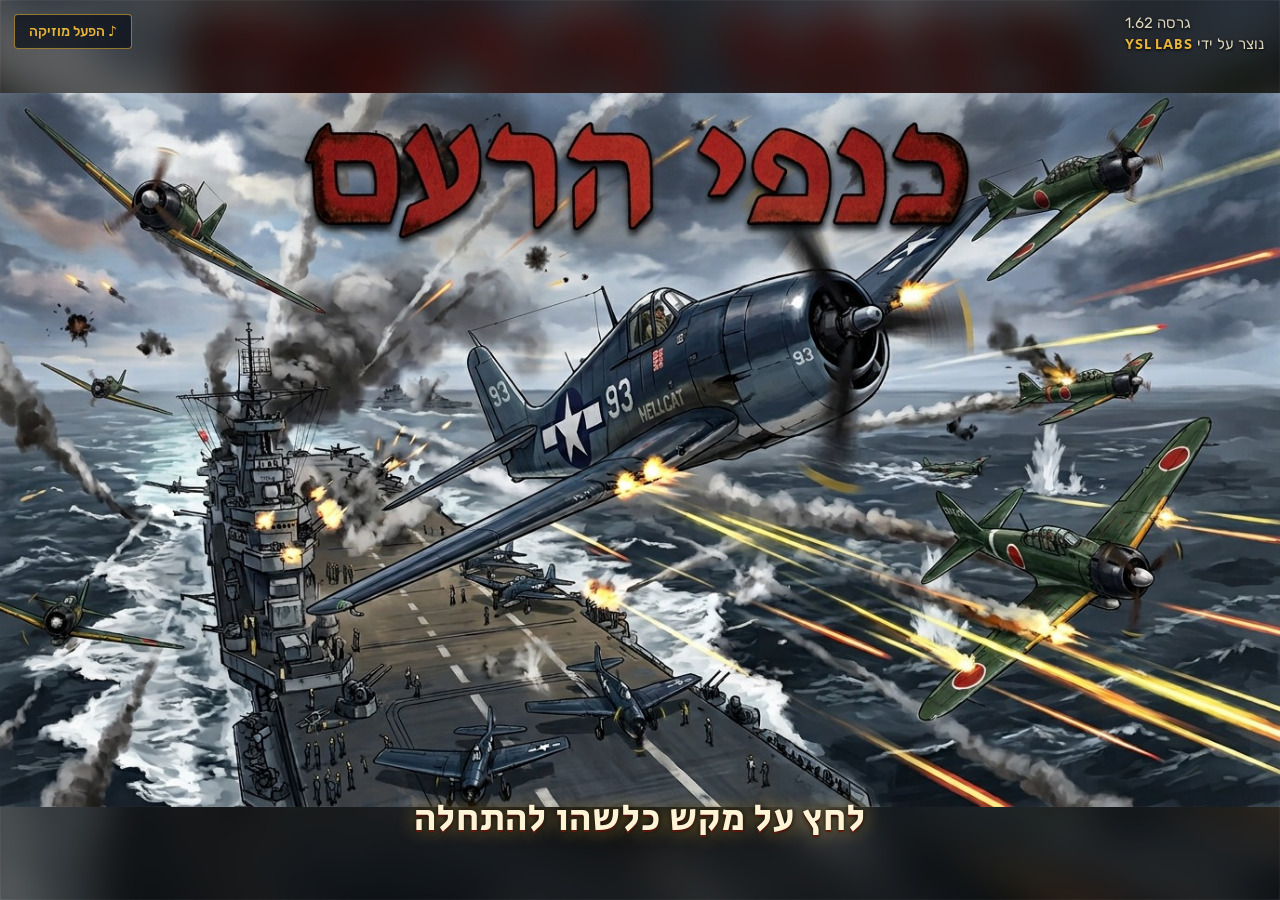
==== wings-of-fury/index.html @ 9708546b "Wings of Fury v1.62: no dip after takeoff; versioned script addresses so updates always load - Takeo" ====
<!doctype html>
<html lang="he" dir="rtl">
<head>
<meta charset="utf-8">
<meta name="viewport" content="width=device-width, initial-scale=1, viewport-fit=cover">
<title>כנפי הרעם</title>
<link rel="preconnect" href="https://fonts.googleapis.com">
<link rel="stylesheet" href="https://fonts.googleapis.com/css2?family=Secular+One&family=Rubik:wght@400;500;700&display=swap">
<style>
/* Layout: full-screen canvas cockpit; menus are "squadron ready-room" boards laid over it */
:root{
  --navy:#0e1a2b; --navy2:#16263d; --steel:#8fa3b8; --paper:#efe6cf; --ink:#1b1a16;
  --signal:#e8b33a; --red:#c8402f; --ok:#5fae6b;
  --display:"Secular One","Rubik",system-ui,sans-serif;
  --body:"Rubik",system-ui,"Segoe UI",Arial,sans-serif;
  color-scheme:dark;
}
html,body{height:100%;margin:0;background:var(--navy);color:var(--paper);font-family:var(--body);overflow:hidden}
#game{position:fixed;inset:0;width:100%;height:100%;display:block;background:var(--navy)}
.screen{position:fixed;inset:0;display:flex;align-items:center;justify-content:center;padding:16px;
  background:rgba(8,14,24,.78);overflow-y:auto;z-index:5}
.board{width:min(980px,100%);max-height:100%;overflow-y:auto;background:var(--navy2);border:2px solid #2c4262;
  border-radius:6px;padding:20px 22px;box-shadow:0 20px 60px rgba(0,0,0,.5)}
h1,h2,h3{font-family:var(--display);font-weight:400;margin:0;text-wrap:balance}
h1{font-size:clamp(34px,7vw,64px);color:var(--signal);letter-spacing:.02em;line-height:1}
h2{font-size:26px;color:var(--signal)}
h3{font-size:18px;color:var(--paper)}
.sub{color:var(--steel);font-size:15px;margin:6px 0 18px}
.row{display:flex;flex-wrap:wrap;gap:10px;align-items:center}
.grid{display:grid;grid-template-columns:repeat(auto-fill,minmax(210px,1fr));gap:10px}
.card{background:#0f1d30;border:1px solid #2c4262;border-radius:5px;padding:12px;display:flex;flex-direction:column;gap:6px;min-width:0}
.card.sel{border-color:var(--signal);box-shadow:inset 0 0 0 1px var(--signal)}
.card.locked{opacity:.55}
.card p{margin:0;color:var(--steel);font-size:13px;line-height:1.45}
.stats{font-size:12px;color:var(--steel);font-variant-numeric:tabular-nums;display:grid;grid-template-columns:auto 1fr;gap:2px 8px}
.bar{height:6px;background:#22344d;border-radius:3px;overflow:hidden;align-self:center}
.bar i{display:block;height:100%;background:var(--signal)}
button{font-family:var(--body);font-size:15px;font-weight:500;cursor:pointer;border-radius:4px;border:1px solid #3b5679;
  background:#1d3150;color:var(--paper);padding:8px 14px}
button:hover{background:#27406a}
button:focus-visible{outline:2px solid var(--signal);outline-offset:2px}
button.primary{background:var(--signal);color:var(--ink);border-color:var(--signal);font-weight:700}
button.primary:hover{filter:brightness(1.08)}
button:disabled{opacity:.45;cursor:not-allowed}
.tabs{display:flex;gap:6px;flex-wrap:wrap;margin:14px 0}
.tabs button.on{background:var(--paper);color:var(--ink)}
.money{font-family:var(--display);font-size:22px;color:var(--signal);font-variant-numeric:tabular-nums}
.levels{display:grid;grid-template-columns:repeat(auto-fill,minmax(150px,1fr));gap:8px;margin-top:10px}
.lvl{text-align:start;display:flex;flex-direction:column;gap:3px;padding:10px}
.lvl small{color:var(--steel);font-size:12px}
.keys{display:grid;grid-template-columns:auto 1fr;gap:4px 12px;font-size:14px;color:var(--steel)}
.keys span b.mv{all:unset;color:var(--signal);font-weight:700}
.keys b{color:var(--paper);font-family:monospace;font-size:13px;background:#0b1626;border:1px solid #2c4262;border-radius:3px;padding:1px 6px;text-align:center}
.spread{display:flex;justify-content:space-between;align-items:center;gap:12px;flex-wrap:wrap}
.pill{font-size:12px;padding:2px 8px;border-radius:10px;background:#22344d;color:var(--steel)}
.pill.boss{background:var(--red);color:#fff}
.note{font-size:13px;color:var(--steel)}
#touch{position:fixed;inset:auto 0 0 0;display:none;justify-content:space-between;padding:10px 12px calc(10px + env(safe-area-inset-bottom,0px));z-index:4;pointer-events:none}
#touch .pad{display:grid;grid-template-columns:repeat(3,54px);grid-template-rows:repeat(2,54px);gap:6px;pointer-events:auto}
#touch button{background:rgba(20,35,58,.55);border-color:rgba(143,163,184,.5);padding:0;font-size:20px;touch-action:none}
@media (pointer:coarse){#touch{display:flex}}
#title{position:fixed;inset:0;z-index:10;background:#05090f;overflow:hidden;cursor:pointer;display:flex;align-items:center;justify-content:center}
#title .blur{position:absolute;inset:-40px;background:url("img/title.jpg") center/cover;filter:blur(24px) brightness(.45)}
#title img{position:relative;max-width:100%;max-height:100%;object-fit:contain;display:block}
#title .press{position:absolute;left:0;right:0;bottom:calc(6% + env(safe-area-inset-bottom,0px));text-align:center;
  font-family:var(--display);font-size:clamp(20px,3.6vw,38px);color:#fff4d6;letter-spacing:.02em;
  text-shadow:0 0 6px #000,0 2px 0 #7a1f12,0 0 18px rgba(232,179,58,.7);animation:blink 1.1s steps(1,end) infinite}
@keyframes blink{50%{opacity:0}}
#title .credits{position:absolute;right:16px;top:calc(14px + env(safe-area-inset-top,0px));display:flex;flex-direction:column;align-items:flex-end;gap:2px;
  font-family:var(--body);font-size:clamp(12px,1.4vw,15px);color:rgba(255,244,214,.85);text-shadow:0 1px 3px #000}
#title .credits b{font-family:var(--display);font-weight:400;letter-spacing:.06em;color:var(--signal)}
#musicBtn{position:absolute;top:calc(14px + env(safe-area-inset-top,0px));left:14px;background:rgba(8,14,24,.7);border-color:rgba(232,179,58,.6);color:var(--signal);font-size:14px}
/* Home screen: the canvas sunset with flying planes shows through; side menu on the right, its panel beside it */
.home{position:fixed;inset:0;z-index:5;display:grid;grid-template-columns:minmax(230px,280px) minmax(0,620px) 1fr;
  grid-template-rows:auto minmax(0,1fr);gap:14px 22px;padding:clamp(14px,3vh,30px) clamp(16px,3vw,40px) 20px;
  background:linear-gradient(to left,rgba(8,14,24,.82),rgba(8,14,24,.45) 55%,rgba(8,14,24,.15));overflow:hidden}
.home-title{grid-column:1/-1;text-align:center;text-shadow:0 3px 0 #5a1d10,0 0 24px rgba(0,0,0,.6)}
.home-title h1{font-size:clamp(44px,8vw,86px)}
.welcome{margin:6px 0 0;font-family:var(--display);font-size:clamp(18px,2.6vw,28px);color:#fff4d6;letter-spacing:.03em}
.home-nav{display:flex;flex-direction:column;gap:10px;align-self:start;min-height:0;max-height:100%;overflow-y:auto;padding-inline-end:2px}
.diff button[role=switch]{margin-top:4px;padding:5px 8px;font-size:13px}
/* gamepad in the menus: always show where the focus is (the browser hides the ring after a programmatic focus) */
body.pad #ui :focus, body.pad #title :focus{outline:3px solid var(--signal);outline-offset:2px}
.vols{display:flex;flex-direction:column;gap:8px}
.vol{display:grid;grid-template-columns:minmax(90px,130px) 1fr 44px;align-items:center;gap:10px;font-size:14px;color:var(--paper)}
.vol input{width:100%;accent-color:var(--signal);cursor:pointer}
.vol input:focus-visible{outline:2px solid var(--signal);outline-offset:3px}
.vol output{font-variant-numeric:tabular-nums;color:var(--steel);font-size:13px;text-align:end}
.home-nav .money{text-align:center;margin-bottom:2px;text-shadow:0 2px 6px #000}
.navbtn{display:flex;flex-direction:column;align-items:flex-start;gap:2px;text-align:start;padding:13px 16px;
  background:rgba(14,26,43,.86);border:1px solid #3b5679;border-inline-start:4px solid #3b5679;transition:background .15s,border-color .15s}
.navbtn b{font-family:var(--display);font-weight:400;font-size:20px;color:var(--paper)}
.navbtn small{font-size:12.5px;color:var(--steel)}
.navbtn.on{border-color:var(--signal);background:rgba(29,49,80,.95)}
.navbtn.on b{color:var(--signal)}
button.link{background:none;border:none;color:var(--steel);font-size:13px;text-decoration:underline;align-self:center;margin-top:6px}
button.link:hover{background:none;color:var(--paper)}
.home-panel{min-height:0;overflow-y:auto;align-self:start;max-height:100%;background:rgba(22,38,61,.94);border:2px solid #2c4262;
  border-radius:6px;padding:18px 20px;box-shadow:0 20px 60px rgba(0,0,0,.45);animation:panelIn .18s ease-out}
@keyframes panelIn{from{opacity:0;transform:translateX(14px)}to{opacity:1;transform:none}}
.list{display:flex;flex-direction:column;gap:8px}
.item{display:flex;align-items:center;gap:12px;text-align:start;padding:10px 12px;background:#0f1d30;border:1px solid #2c4262;border-radius:5px}
.item:hover:not(:disabled){border-color:var(--signal);background:#14263f}
.item.next{border-color:var(--signal);box-shadow:inset 0 0 0 1px var(--signal)}
.item .num{flex:none;width:32px;height:32px;border-radius:50%;display:grid;place-items:center;background:#22344d;color:var(--signal);font-family:var(--display);font-size:17px}
.item .txt{flex:1;display:flex;flex-direction:column;gap:2px;min-width:0}
.item .txt small{color:var(--steel);font-size:12.5px;font-weight:400;line-height:1.4}
.pill.ok{background:#24452c;color:#bfe6c6}
.diff{display:flex;flex-direction:column;gap:4px;padding:8px 10px;background:rgba(14,26,43,.86);border:1px solid #3b5679;border-radius:4px}
.diff .lbl{font-size:12.5px;color:var(--steel)}
.diff .seg{display:flex;gap:4px}
.diff .seg button{flex:1;padding:6px 4px;font-size:14px}
.diff .seg button.on{background:var(--signal);color:var(--ink);border-color:var(--signal);font-weight:700}
.diff small{font-size:11.5px;color:var(--steel);line-height:1.35}
@media (max-width:760px){ .home-nav .diff{grid-column:1/-1} }
/* English: the page reads left to right, so the side menu and its dark backdrop move to the left */
[dir=ltr] .home{background:linear-gradient(to right,rgba(8,14,24,.82),rgba(8,14,24,.45) 55%,rgba(8,14,24,.15))}
[dir=ltr] .home-panel{animation-name:panelInL}
@keyframes panelInL{from{opacity:0;transform:translateX(-14px)}to{opacity:1;transform:none}}
.diff.lang .seg button{font-size:13.5px}
.stars-res{margin:4px 0 14px;padding:10px 14px;background:#0f1d30;border:1px solid #2c4262;border-radius:5px}
.stars-res .big{font-size:30px;color:var(--signal);letter-spacing:4px;line-height:1.1}
.stars-res ul{list-style:none;margin:6px 0 0;padding:0;font-size:14px;color:var(--steel);line-height:1.7}
.stars-res li.ok{color:var(--paper)} .stars-res li.ok::first-letter{color:var(--signal)}
.stars-goals{list-style:none;padding-inline-start:0} .stars-goals li{color:var(--steel)}
.item .stars{flex:none;color:var(--signal);font-size:14px;letter-spacing:1px}
.skinprev{width:100%;height:auto;aspect-ratio:18/7;background:linear-gradient(#9cc4e4,#d8e8f2);border-radius:4px}
.board:has(.goals){width:min(700px,100%)}
.goals{margin:8px 0 6px;padding-inline-start:22px;line-height:1.7;font-size:15px}
.goals li::marker{color:var(--signal);font-family:var(--display)}
.tip{margin:10px 0 0;padding:9px 12px;border-inline-start:3px solid var(--signal);background:#0f1d30;font-size:14px;color:var(--paper);border-radius:3px}
.tip b{color:var(--signal)}
@media (max-width:760px){
  .home,[dir=ltr] .home{grid-template-columns:1fr;grid-template-rows:auto auto minmax(0,1fr);overflow-y:auto;background:rgba(8,14,24,.6)}
  .home-nav{display:grid;grid-template-columns:1fr 1fr;gap:8px}
  .home-nav .money,.home-nav .link{grid-column:1/-1}
  .navbtn{padding:10px 12px} .navbtn b{font-size:17px}
}
@media (prefers-reduced-motion:reduce){*{transition:none!important;animation:none!important} #title .press{animation:none}}
</style>
</head>
<body>

<canvas id="game"></canvas>
<div id="touch">
  <div class="pad">
    <button data-k="KeyZ" aria-label="גלגול חבית">↻</button><button data-k="ArrowUp" aria-label="למעלה">▲</button><span></span>
    <button data-k="ArrowLeft" aria-label="שמאלה">◀</button><button data-k="ArrowDown" aria-label="למטה">▼</button><button data-k="ArrowRight" aria-label="ימינה">▶</button>
  </div>
  <div class="pad">
    <button data-k="KeyW" aria-label="מצערת">⇧</button><button data-k="KeyX" aria-label="חימוש">💣</button><button data-k="KeyC" aria-label="פקודה">⚑</button>
    <button data-k="KeyS" aria-label="האט">⇩</button><button data-k="Space" aria-label="ירי">✸</button><button data-k="Escape" aria-label="עצור">II</button>
  </div>
</div>
<div id="ui"></div>
<div id="title" role="button" tabindex="0" aria-label="כנפי הרעם – לחץ על מקש כלשהו להתחלה">
  <div class="blur"></div>
  <img src="img/title.jpg" alt="כנפי הרעם: מטוס הלקט מעל נושאת מטוסים בקרב מול מטוסי זירו">
  <div class="press">לחץ על מקש כלשהו להתחלה</div>
  <div class="credits"><span id="ver"></span><span>נוצר על ידי <b>YSL LABS</b></span></div>
  <button id="musicBtn" type="button">♪ הפעל מוזיקה</button>
</div>

<!-- ?v= is the game version (GAME_VERSION in data.js): a new version gets new addresses, so browsers can't keep
     running an old cached script after an update. Bump all of them together with GAME_VERSION (a test checks). -->
<script src="js/data.js?v=1.62"></script>
<script src="js/lang-en.js?v=1.62"></script>
<script src="js/i18n.js?v=1.62"></script>
<script src="js/audio.js?v=1.62"></script>
<script src="js/world.js?v=1.62"></script>
<script src="js/entities.js?v=1.62"></script>
<script src="js/ai.js?v=1.62"></script>
<script src="js/maneuvers.js?v=1.62"></script>
<script src="js/aircraft.js?v=1.62"></script>
<script src="js/plane3d.js?v=1.62"></script>
<script src="js/render.js?v=1.62"></script>
<script src="js/carrier.js?v=1.62"></script>
<script src="js/ships.js?v=1.62"></script>
<script src="js/structures.js?v=1.62"></script>
<script src="js/tutorial.js?v=1.62"></script>
<script src="js/defense.js?v=1.62"></script>
<script src="js/ground.js?v=1.62"></script>
<script src="js/ground-draw.js?v=1.62"></script>
<script src="js/specials.js?v=1.62"></script>
<script src="js/extras.js?v=1.62"></script>
<script src="js/ui.js?v=1.62"></script>
<script src="js/main.js?v=1.62"></script>
</body>
</html>
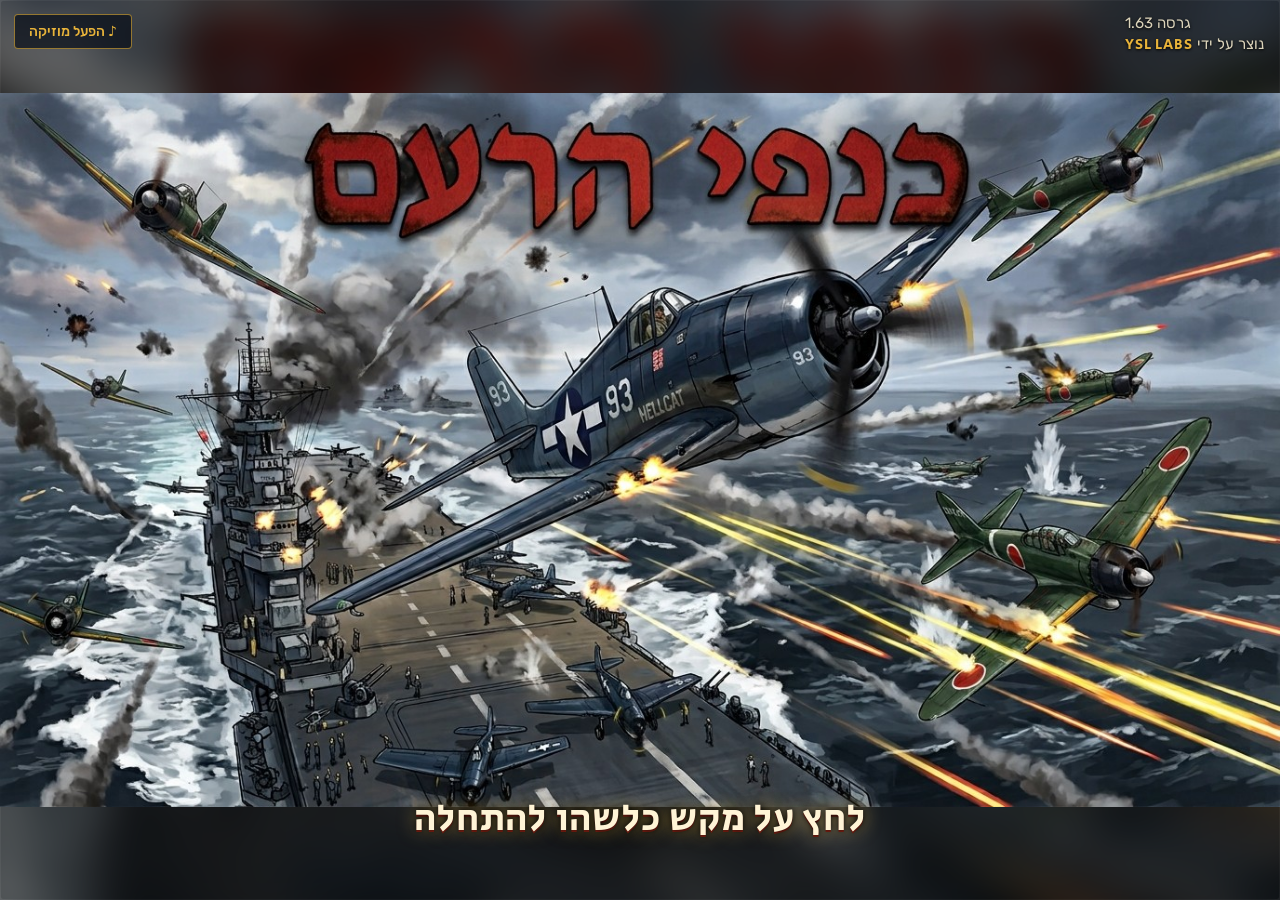
==== commit dbbc68cb: "Wings of Fury v1.63: an air battle at sunset behind the menus The home-screen backdrop (three planes" ====
--- a/wings-of-fury/index.html
+++ b/wings-of-fury/index.html
@@ -163,27 +163,28 @@
 
 <!-- ?v= is the game version (GAME_VERSION in data.js): a new version gets new addresses, so browsers can't keep
      running an old cached script after an update. Bump all of them together with GAME_VERSION (a test checks). -->
-<script src="js/data.js?v=1.62"></script>
-<script src="js/lang-en.js?v=1.62"></script>
-<script src="js/i18n.js?v=1.62"></script>
-<script src="js/audio.js?v=1.62"></script>
-<script src="js/world.js?v=1.62"></script>
-<script src="js/entities.js?v=1.62"></script>
-<script src="js/ai.js?v=1.62"></script>
-<script src="js/maneuvers.js?v=1.62"></script>
-<script src="js/aircraft.js?v=1.62"></script>
-<script src="js/plane3d.js?v=1.62"></script>
-<script src="js/render.js?v=1.62"></script>
-<script src="js/carrier.js?v=1.62"></script>
-<script src="js/ships.js?v=1.62"></script>
-<script src="js/structures.js?v=1.62"></script>
-<script src="js/tutorial.js?v=1.62"></script>
-<script src="js/defense.js?v=1.62"></script>
-<script src="js/ground.js?v=1.62"></script>
-<script src="js/ground-draw.js?v=1.62"></script>
-<script src="js/specials.js?v=1.62"></script>
-<script src="js/extras.js?v=1.62"></script>
-<script src="js/ui.js?v=1.62"></script>
-<script src="js/main.js?v=1.62"></script>
+<script src="js/data.js?v=1.63"></script>
+<script src="js/lang-en.js?v=1.63"></script>
+<script src="js/i18n.js?v=1.63"></script>
+<script src="js/audio.js?v=1.63"></script>
+<script src="js/world.js?v=1.63"></script>
+<script src="js/entities.js?v=1.63"></script>
+<script src="js/ai.js?v=1.63"></script>
+<script src="js/maneuvers.js?v=1.63"></script>
+<script src="js/aircraft.js?v=1.63"></script>
+<script src="js/plane3d.js?v=1.63"></script>
+<script src="js/render.js?v=1.63"></script>
+<script src="js/carrier.js?v=1.63"></script>
+<script src="js/ships.js?v=1.63"></script>
+<script src="js/structures.js?v=1.63"></script>
+<script src="js/tutorial.js?v=1.63"></script>
+<script src="js/defense.js?v=1.63"></script>
+<script src="js/ground.js?v=1.63"></script>
+<script src="js/ground-draw.js?v=1.63"></script>
+<script src="js/specials.js?v=1.63"></script>
+<script src="js/extras.js?v=1.63"></script>
+<script src="js/ui.js?v=1.63"></script>
+<script src="js/menuscene.js?v=1.63"></script>
+<script src="js/main.js?v=1.63"></script>
 </body>
 </html>
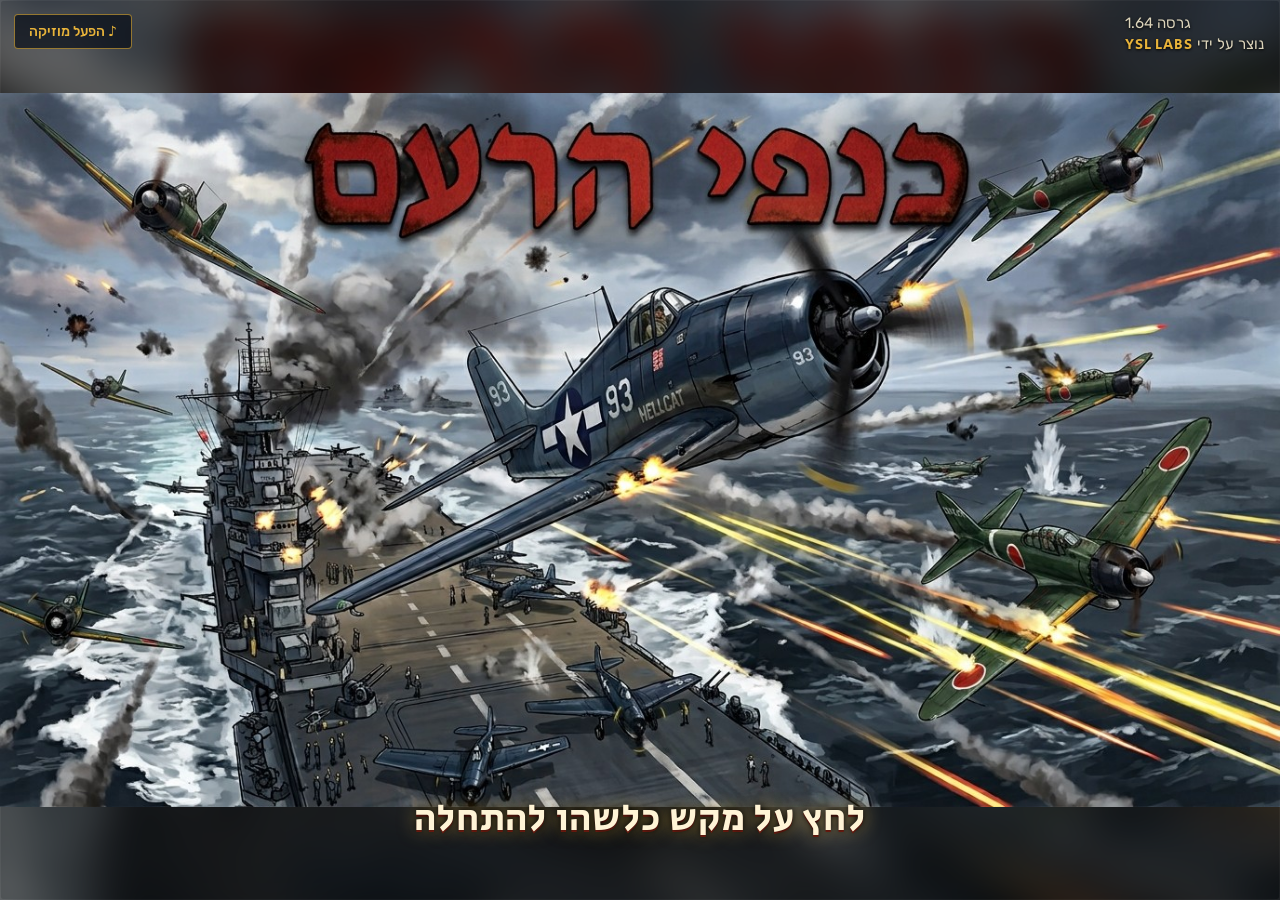
==== commit 3a6f4c0d: "Wings of Fury v1.64: see-through minimap The minimap panel background goes from .55 to .24 opacity, " ====
--- a/wings-of-fury/index.html
+++ b/wings-of-fury/index.html
@@ -163,28 +163,28 @@
 
 <!-- ?v= is the game version (GAME_VERSION in data.js): a new version gets new addresses, so browsers can't keep
      running an old cached script after an update. Bump all of them together with GAME_VERSION (a test checks). -->
-<script src="js/data.js?v=1.63"></script>
-<script src="js/lang-en.js?v=1.63"></script>
-<script src="js/i18n.js?v=1.63"></script>
-<script src="js/audio.js?v=1.63"></script>
-<script src="js/world.js?v=1.63"></script>
-<script src="js/entities.js?v=1.63"></script>
-<script src="js/ai.js?v=1.63"></script>
-<script src="js/maneuvers.js?v=1.63"></script>
-<script src="js/aircraft.js?v=1.63"></script>
-<script src="js/plane3d.js?v=1.63"></script>
-<script src="js/render.js?v=1.63"></script>
-<script src="js/carrier.js?v=1.63"></script>
-<script src="js/ships.js?v=1.63"></script>
-<script src="js/structures.js?v=1.63"></script>
-<script src="js/tutorial.js?v=1.63"></script>
-<script src="js/defense.js?v=1.63"></script>
-<script src="js/ground.js?v=1.63"></script>
-<script src="js/ground-draw.js?v=1.63"></script>
-<script src="js/specials.js?v=1.63"></script>
-<script src="js/extras.js?v=1.63"></script>
-<script src="js/ui.js?v=1.63"></script>
-<script src="js/menuscene.js?v=1.63"></script>
-<script src="js/main.js?v=1.63"></script>
+<script src="js/data.js?v=1.64"></script>
+<script src="js/lang-en.js?v=1.64"></script>
+<script src="js/i18n.js?v=1.64"></script>
+<script src="js/audio.js?v=1.64"></script>
+<script src="js/world.js?v=1.64"></script>
+<script src="js/entities.js?v=1.64"></script>
+<script src="js/ai.js?v=1.64"></script>
+<script src="js/maneuvers.js?v=1.64"></script>
+<script src="js/aircraft.js?v=1.64"></script>
+<script src="js/plane3d.js?v=1.64"></script>
+<script src="js/render.js?v=1.64"></script>
+<script src="js/carrier.js?v=1.64"></script>
+<script src="js/ships.js?v=1.64"></script>
+<script src="js/structures.js?v=1.64"></script>
+<script src="js/tutorial.js?v=1.64"></script>
+<script src="js/defense.js?v=1.64"></script>
+<script src="js/ground.js?v=1.64"></script>
+<script src="js/ground-draw.js?v=1.64"></script>
+<script src="js/specials.js?v=1.64"></script>
+<script src="js/extras.js?v=1.64"></script>
+<script src="js/ui.js?v=1.64"></script>
+<script src="js/menuscene.js?v=1.64"></script>
+<script src="js/main.js?v=1.64"></script>
 </body>
 </html>
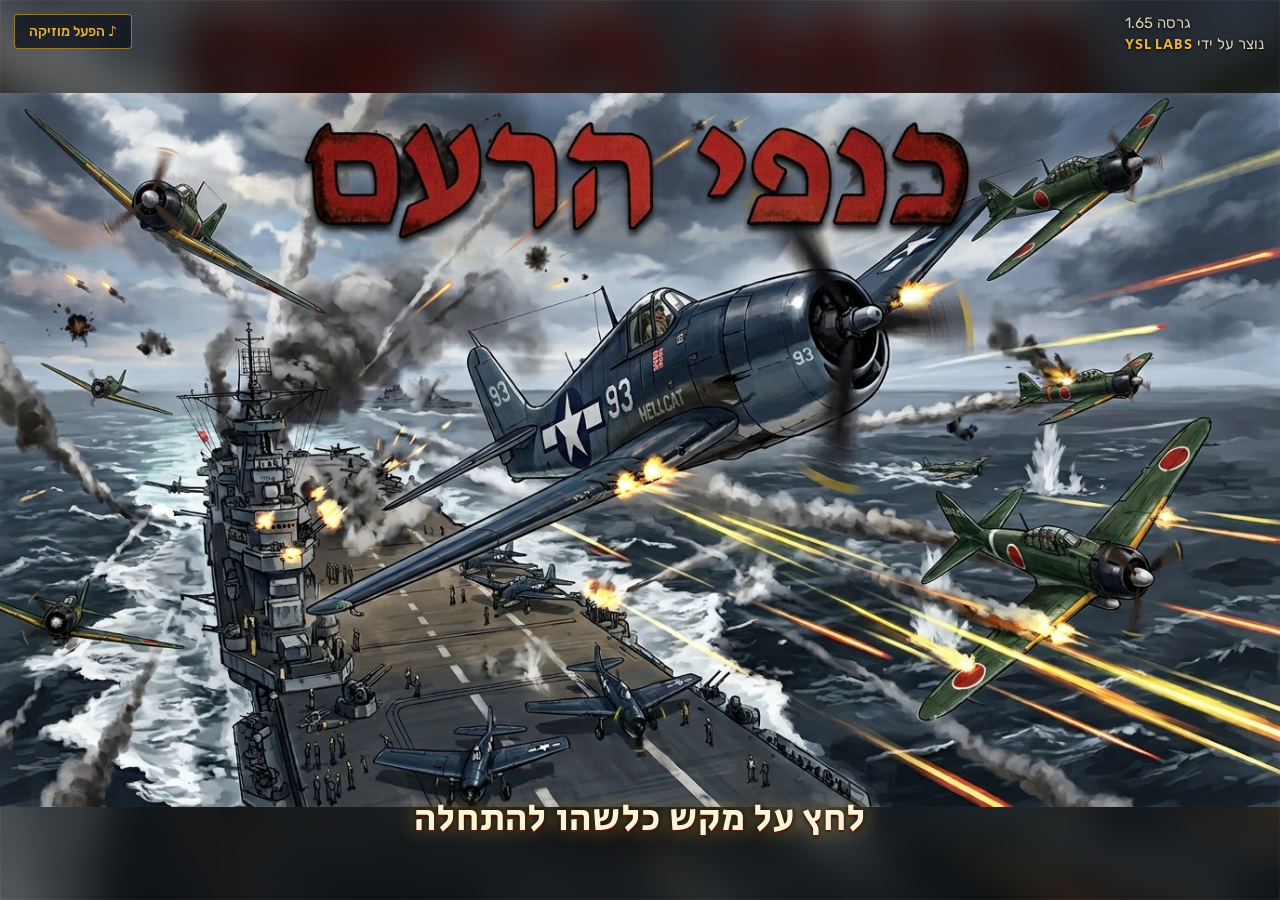
==== commit 450e2300: "Wings of Fury v1.65: live stars and medals, flight music and radio, bailing out, touch controls, cam" ====
--- a/wings-of-fury/index.html
+++ b/wings-of-fury/index.html
@@ -55,10 +55,20 @@
 .pill{font-size:12px;padding:2px 8px;border-radius:10px;background:#22344d;color:var(--steel)}
 .pill.boss{background:var(--red);color:#fff}
 .note{font-size:13px;color:var(--steel)}
-#touch{position:fixed;inset:auto 0 0 0;display:none;justify-content:space-between;padding:10px 12px calc(10px + env(safe-area-inset-bottom,0px));z-index:4;pointer-events:none}
-#touch .pad{display:grid;grid-template-columns:repeat(3,54px);grid-template-rows:repeat(2,54px);gap:6px;pointer-events:auto}
-#touch button{background:rgba(20,35,58,.55);border-color:rgba(143,163,184,.5);padding:0;font-size:20px;touch-action:none}
-@media (pointer:coarse){#touch{display:flex}}
+/* touch pads: shown only while flying on a device that has been touched (main.js sets touch-on and flying) */
+#touch{position:fixed;inset:auto 0 0 0;display:none;justify-content:space-between;align-items:flex-end;
+  padding:10px max(12px,env(safe-area-inset-right,0px)) calc(10px + env(safe-area-inset-bottom,0px)) max(12px,env(safe-area-inset-left,0px));z-index:4;pointer-events:none;
+  direction:ltr}   /* the stick pad stays on the left, with ◀ left of ▶, in Hebrew too */
+body.touch-on.flying #touch{display:flex}
+#touch .pad{display:grid;grid-template-columns:repeat(3,var(--tb));grid-template-rows:repeat(2,var(--tb));gap:8px;pointer-events:auto;touch-action:none;
+  -webkit-user-select:none;user-select:none;--tb:clamp(52px,13vh,70px)}
+#touch button{background:rgba(20,35,58,.45);border:1.5px solid rgba(143,163,184,.45);border-radius:14px;padding:0;font-size:22px;color:#efe6cf;
+  touch-action:none;-webkit-tap-highlight-color:transparent;transition:background .06s,transform .06s}
+#touch button.on{background:rgba(232,179,58,.5);border-color:var(--signal);transform:scale(.94)}
+#touch button[data-k="Space"]{background:rgba(160,50,40,.5)} #touch button[data-k="Space"].on{background:rgba(255,110,70,.7)}
+#rotate{display:none;position:fixed;top:calc(8px + env(safe-area-inset-top,0px));left:50%;transform:translateX(-50%);z-index:5;pointer-events:none;
+  background:rgba(8,16,28,.85);border:1px solid var(--signal);border-radius:6px;padding:8px 14px;color:var(--paper);font-size:14px;white-space:nowrap}
+@media (orientation:portrait){ body.touch-on.flying #rotate{display:block} }
 #title{position:fixed;inset:0;z-index:10;background:#05090f;overflow:hidden;cursor:pointer;display:flex;align-items:center;justify-content:center}
 #title .blur{position:absolute;inset:-40px;background:url("img/title.jpg") center/cover;filter:blur(24px) brightness(.45)}
 #title img{position:relative;max-width:100%;max-height:100%;object-fit:contain;display:block}
@@ -124,6 +134,16 @@
 .stars-res li.ok{color:var(--paper)} .stars-res li.ok::first-letter{color:var(--signal)}
 .stars-goals{list-style:none;padding-inline-start:0} .stars-goals li{color:var(--steel)}
 .item .stars{flex:none;color:var(--signal);font-size:14px;letter-spacing:1px}
+.starsum{display:flex;flex-wrap:wrap;align-items:center;justify-content:center;gap:2px 8px;margin:-4px 0 4px;text-shadow:0 2px 6px #000;font-size:18px}
+.starsum .stars{color:var(--signal);font-size:15px;font-variant-numeric:tabular-nums;letter-spacing:.5px}
+.starsum small{flex-basis:100%;text-align:center;font-size:11.5px;color:var(--steel)}
+.tip.medal{border-inline-start-color:#f2c14e;background:#1d2a1a}
+.cmap{display:block;width:100%;height:auto;margin:0 0 12px;border:1px solid #2c4262;border-radius:5px;font-family:Rubik,sans-serif}
+.cmap .mnode:not(.locked){cursor:pointer} .cmap .mnode:not(.locked):hover circle:not(.pulse){stroke:#e8b33a;stroke-width:3}
+.cmap .pulse{fill:none;stroke:#f2efe6;stroke-width:2;transform-box:fill-box;transform-origin:center;animation:cmapPulse 1.6s ease-out infinite}
+@keyframes cmapPulse{from{opacity:.9;transform:scale(.8)}to{opacity:0;transform:scale(1.7)}}
+.intel{list-style:none;margin:6px 0 0;padding:0;font-size:14px;line-height:1.7;color:var(--steel)}
+.intel li.ok{color:var(--paper)} .intel li.ok::first-letter{color:#7fd08a}
 .skinprev{width:100%;height:auto;aspect-ratio:18/7;background:linear-gradient(#9cc4e4,#d8e8f2);border-radius:4px}
 .board:has(.goals){width:min(700px,100%)}
 .goals{margin:8px 0 6px;padding-inline-start:22px;line-height:1.7;font-size:15px}
@@ -133,7 +153,7 @@
 @media (max-width:760px){
   .home,[dir=ltr] .home{grid-template-columns:1fr;grid-template-rows:auto auto minmax(0,1fr);overflow-y:auto;background:rgba(8,14,24,.6)}
   .home-nav{display:grid;grid-template-columns:1fr 1fr;gap:8px}
-  .home-nav .money,.home-nav .link{grid-column:1/-1}
+  .home-nav .money,.home-nav .starsum,.home-nav .link{grid-column:1/-1}
   .navbtn{padding:10px 12px} .navbtn b{font-size:17px}
 }
 @media (prefers-reduced-motion:reduce){*{transition:none!important;animation:none!important} #title .press{animation:none}}
@@ -152,6 +172,7 @@
     <button data-k="KeyS" aria-label="האט">⇩</button><button data-k="Space" aria-label="ירי">✸</button><button data-k="Escape" aria-label="עצור">II</button>
   </div>
 </div>
+<div id="rotate" role="status">📱↻ סובב את המכשיר לרוחב</div>
 <div id="ui"></div>
 <div id="title" role="button" tabindex="0" aria-label="כנפי הרעם – לחץ על מקש כלשהו להתחלה">
   <div class="blur"></div>
@@ -163,28 +184,30 @@
 
 <!-- ?v= is the game version (GAME_VERSION in data.js): a new version gets new addresses, so browsers can't keep
      running an old cached script after an update. Bump all of them together with GAME_VERSION (a test checks). -->
-<script src="js/data.js?v=1.64"></script>
-<script src="js/lang-en.js?v=1.64"></script>
-<script src="js/i18n.js?v=1.64"></script>
-<script src="js/audio.js?v=1.64"></script>
-<script src="js/world.js?v=1.64"></script>
-<script src="js/entities.js?v=1.64"></script>
-<script src="js/ai.js?v=1.64"></script>
-<script src="js/maneuvers.js?v=1.64"></script>
-<script src="js/aircraft.js?v=1.64"></script>
-<script src="js/plane3d.js?v=1.64"></script>
-<script src="js/render.js?v=1.64"></script>
-<script src="js/carrier.js?v=1.64"></script>
-<script src="js/ships.js?v=1.64"></script>
-<script src="js/structures.js?v=1.64"></script>
-<script src="js/tutorial.js?v=1.64"></script>
-<script src="js/defense.js?v=1.64"></script>
-<script src="js/ground.js?v=1.64"></script>
-<script src="js/ground-draw.js?v=1.64"></script>
-<script src="js/specials.js?v=1.64"></script>
-<script src="js/extras.js?v=1.64"></script>
-<script src="js/ui.js?v=1.64"></script>
-<script src="js/menuscene.js?v=1.64"></script>
-<script src="js/main.js?v=1.64"></script>
+<script src="js/data.js?v=1.65"></script>
+<script src="js/lang-en.js?v=1.65"></script>
+<script src="js/i18n.js?v=1.65"></script>
+<script src="js/audio.js?v=1.65"></script>
+<script src="js/world.js?v=1.65"></script>
+<script src="js/entities.js?v=1.65"></script>
+<script src="js/ai.js?v=1.65"></script>
+<script src="js/maneuvers.js?v=1.65"></script>
+<script src="js/aircraft.js?v=1.65"></script>
+<script src="js/plane3d.js?v=1.65"></script>
+<script src="js/render.js?v=1.65"></script>
+<script src="js/carrier.js?v=1.65"></script>
+<script src="js/ships.js?v=1.65"></script>
+<script src="js/structures.js?v=1.65"></script>
+<script src="js/tutorial.js?v=1.65"></script>
+<script src="js/defense.js?v=1.65"></script>
+<script src="js/ground.js?v=1.65"></script>
+<script src="js/ground-draw.js?v=1.65"></script>
+<script src="js/specials.js?v=1.65"></script>
+<script src="js/extras.js?v=1.65"></script>
+<script src="js/radio.js?v=1.65"></script>
+<script src="js/bailout.js?v=1.65"></script>
+<script src="js/ui.js?v=1.65"></script>
+<script src="js/menuscene.js?v=1.65"></script>
+<script src="js/main.js?v=1.65"></script>
 </body>
 </html>
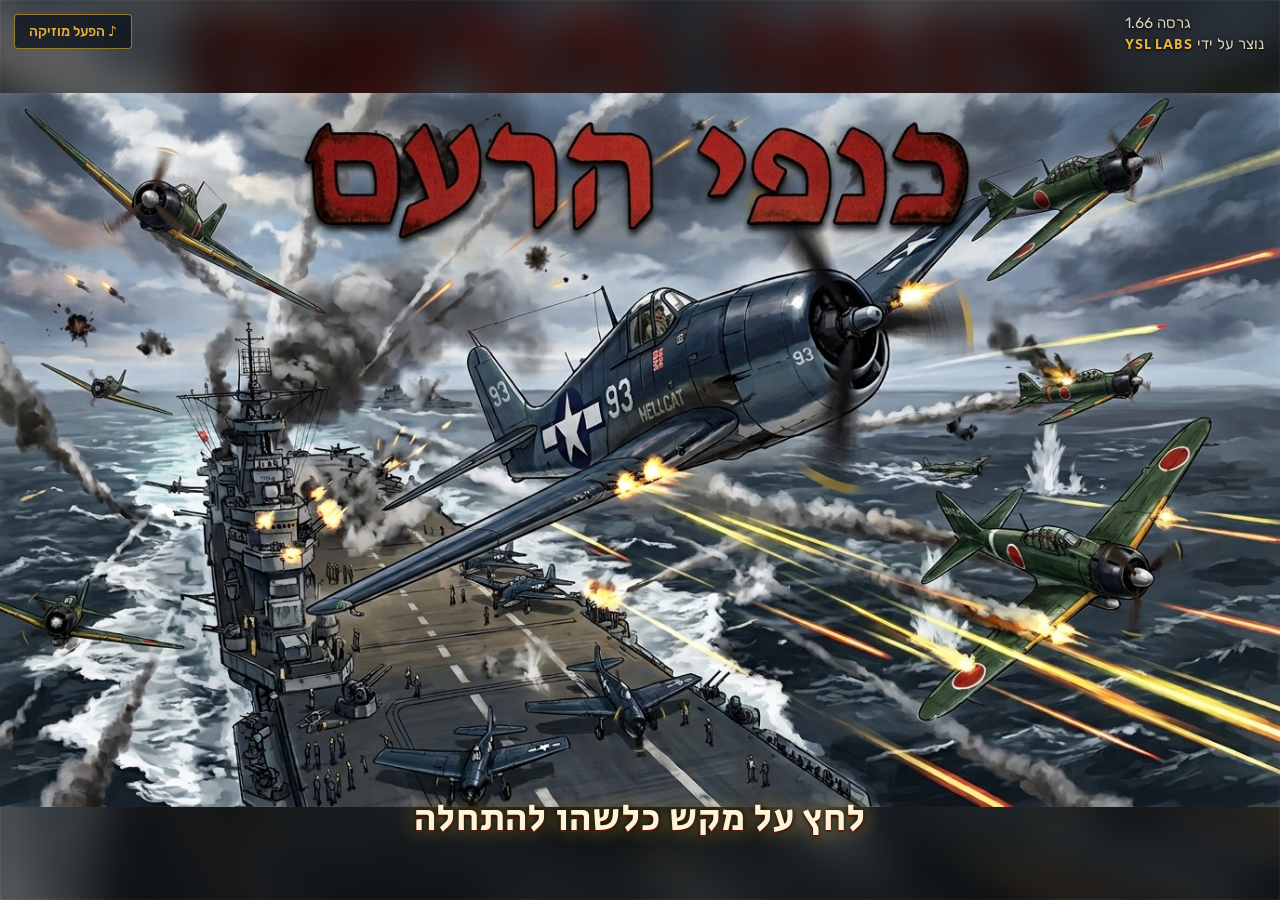
==== commit 60871db5: "Wings of Fury v1.66: enemy planes go down properly - Three ways down: a spiral dive with the nose fo" ====
--- a/wings-of-fury/index.html
+++ b/wings-of-fury/index.html
@@ -184,30 +184,31 @@
 
 <!-- ?v= is the game version (GAME_VERSION in data.js): a new version gets new addresses, so browsers can't keep
      running an old cached script after an update. Bump all of them together with GAME_VERSION (a test checks). -->
-<script src="js/data.js?v=1.65"></script>
-<script src="js/lang-en.js?v=1.65"></script>
-<script src="js/i18n.js?v=1.65"></script>
-<script src="js/audio.js?v=1.65"></script>
-<script src="js/world.js?v=1.65"></script>
-<script src="js/entities.js?v=1.65"></script>
-<script src="js/ai.js?v=1.65"></script>
-<script src="js/maneuvers.js?v=1.65"></script>
-<script src="js/aircraft.js?v=1.65"></script>
-<script src="js/plane3d.js?v=1.65"></script>
-<script src="js/render.js?v=1.65"></script>
-<script src="js/carrier.js?v=1.65"></script>
-<script src="js/ships.js?v=1.65"></script>
-<script src="js/structures.js?v=1.65"></script>
-<script src="js/tutorial.js?v=1.65"></script>
-<script src="js/defense.js?v=1.65"></script>
-<script src="js/ground.js?v=1.65"></script>
-<script src="js/ground-draw.js?v=1.65"></script>
-<script src="js/specials.js?v=1.65"></script>
-<script src="js/extras.js?v=1.65"></script>
-<script src="js/radio.js?v=1.65"></script>
-<script src="js/bailout.js?v=1.65"></script>
-<script src="js/ui.js?v=1.65"></script>
-<script src="js/menuscene.js?v=1.65"></script>
-<script src="js/main.js?v=1.65"></script>
+<script src="js/data.js?v=1.66"></script>
+<script src="js/lang-en.js?v=1.66"></script>
+<script src="js/i18n.js?v=1.66"></script>
+<script src="js/audio.js?v=1.66"></script>
+<script src="js/world.js?v=1.66"></script>
+<script src="js/entities.js?v=1.66"></script>
+<script src="js/ai.js?v=1.66"></script>
+<script src="js/maneuvers.js?v=1.66"></script>
+<script src="js/aircraft.js?v=1.66"></script>
+<script src="js/plane3d.js?v=1.66"></script>
+<script src="js/render.js?v=1.66"></script>
+<script src="js/carrier.js?v=1.66"></script>
+<script src="js/ships.js?v=1.66"></script>
+<script src="js/structures.js?v=1.66"></script>
+<script src="js/tutorial.js?v=1.66"></script>
+<script src="js/defense.js?v=1.66"></script>
+<script src="js/ground.js?v=1.66"></script>
+<script src="js/ground-draw.js?v=1.66"></script>
+<script src="js/specials.js?v=1.66"></script>
+<script src="js/extras.js?v=1.66"></script>
+<script src="js/radio.js?v=1.66"></script>
+<script src="js/bailout.js?v=1.66"></script>
+<script src="js/wreck.js?v=1.66"></script>
+<script src="js/ui.js?v=1.66"></script>
+<script src="js/menuscene.js?v=1.66"></script>
+<script src="js/main.js?v=1.66"></script>
 </body>
 </html>
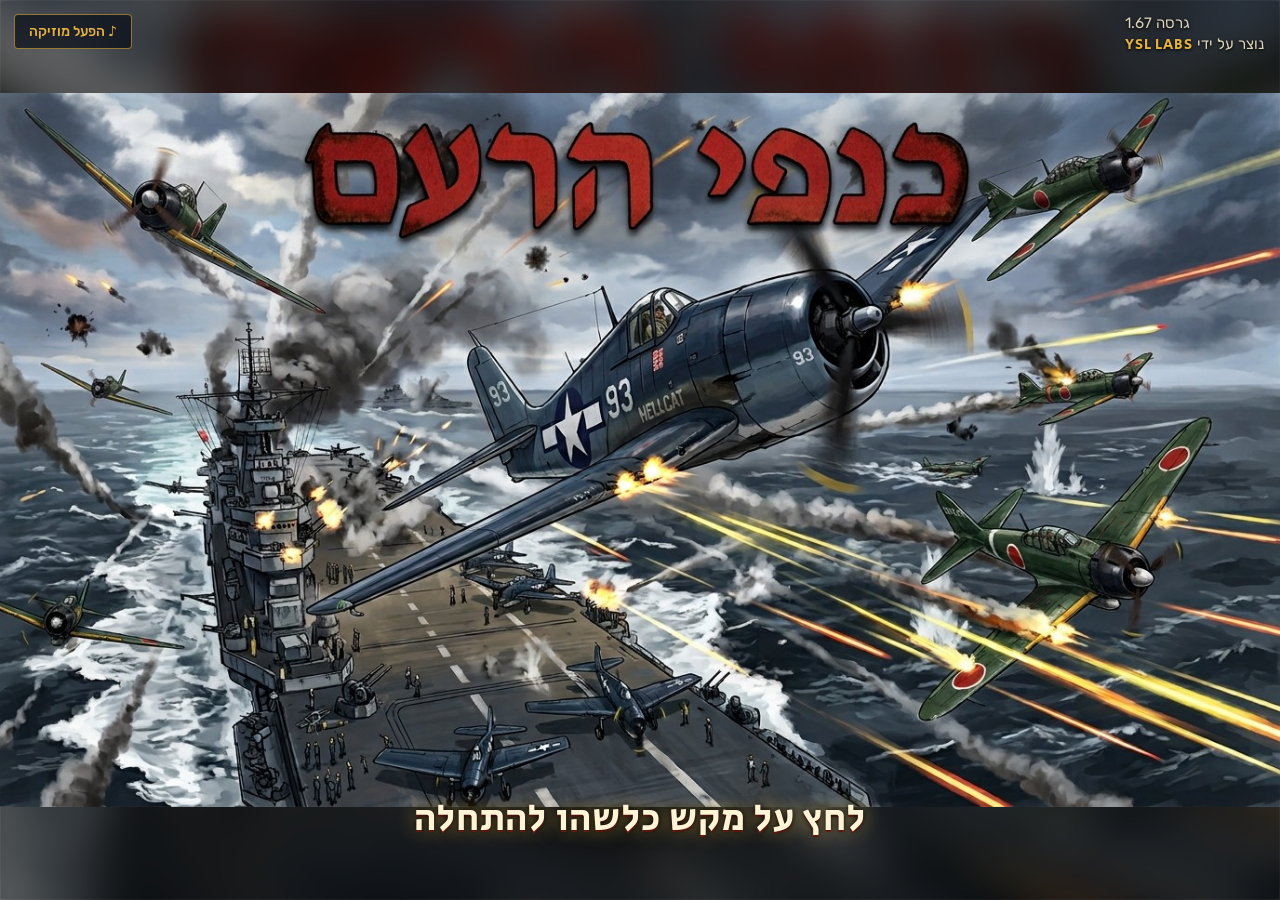
==== commit 950b5015: "Wings of Fury v1.67: falls in 3D and a long dive into the sea - The flat spin turns round the vertic" ====
--- a/wings-of-fury/index.html
+++ b/wings-of-fury/index.html
@@ -184,31 +184,31 @@
 
 <!-- ?v= is the game version (GAME_VERSION in data.js): a new version gets new addresses, so browsers can't keep
      running an old cached script after an update. Bump all of them together with GAME_VERSION (a test checks). -->
-<script src="js/data.js?v=1.66"></script>
-<script src="js/lang-en.js?v=1.66"></script>
-<script src="js/i18n.js?v=1.66"></script>
-<script src="js/audio.js?v=1.66"></script>
-<script src="js/world.js?v=1.66"></script>
-<script src="js/entities.js?v=1.66"></script>
-<script src="js/ai.js?v=1.66"></script>
-<script src="js/maneuvers.js?v=1.66"></script>
-<script src="js/aircraft.js?v=1.66"></script>
-<script src="js/plane3d.js?v=1.66"></script>
-<script src="js/render.js?v=1.66"></script>
-<script src="js/carrier.js?v=1.66"></script>
-<script src="js/ships.js?v=1.66"></script>
-<script src="js/structures.js?v=1.66"></script>
-<script src="js/tutorial.js?v=1.66"></script>
-<script src="js/defense.js?v=1.66"></script>
-<script src="js/ground.js?v=1.66"></script>
-<script src="js/ground-draw.js?v=1.66"></script>
-<script src="js/specials.js?v=1.66"></script>
-<script src="js/extras.js?v=1.66"></script>
-<script src="js/radio.js?v=1.66"></script>
-<script src="js/bailout.js?v=1.66"></script>
-<script src="js/wreck.js?v=1.66"></script>
-<script src="js/ui.js?v=1.66"></script>
-<script src="js/menuscene.js?v=1.66"></script>
-<script src="js/main.js?v=1.66"></script>
+<script src="js/data.js?v=1.67"></script>
+<script src="js/lang-en.js?v=1.67"></script>
+<script src="js/i18n.js?v=1.67"></script>
+<script src="js/audio.js?v=1.67"></script>
+<script src="js/world.js?v=1.67"></script>
+<script src="js/entities.js?v=1.67"></script>
+<script src="js/ai.js?v=1.67"></script>
+<script src="js/maneuvers.js?v=1.67"></script>
+<script src="js/aircraft.js?v=1.67"></script>
+<script src="js/plane3d.js?v=1.67"></script>
+<script src="js/render.js?v=1.67"></script>
+<script src="js/carrier.js?v=1.67"></script>
+<script src="js/ships.js?v=1.67"></script>
+<script src="js/structures.js?v=1.67"></script>
+<script src="js/tutorial.js?v=1.67"></script>
+<script src="js/defense.js?v=1.67"></script>
+<script src="js/ground.js?v=1.67"></script>
+<script src="js/ground-draw.js?v=1.67"></script>
+<script src="js/specials.js?v=1.67"></script>
+<script src="js/extras.js?v=1.67"></script>
+<script src="js/radio.js?v=1.67"></script>
+<script src="js/bailout.js?v=1.67"></script>
+<script src="js/wreck.js?v=1.67"></script>
+<script src="js/ui.js?v=1.67"></script>
+<script src="js/menuscene.js?v=1.67"></script>
+<script src="js/main.js?v=1.67"></script>
 </body>
 </html>
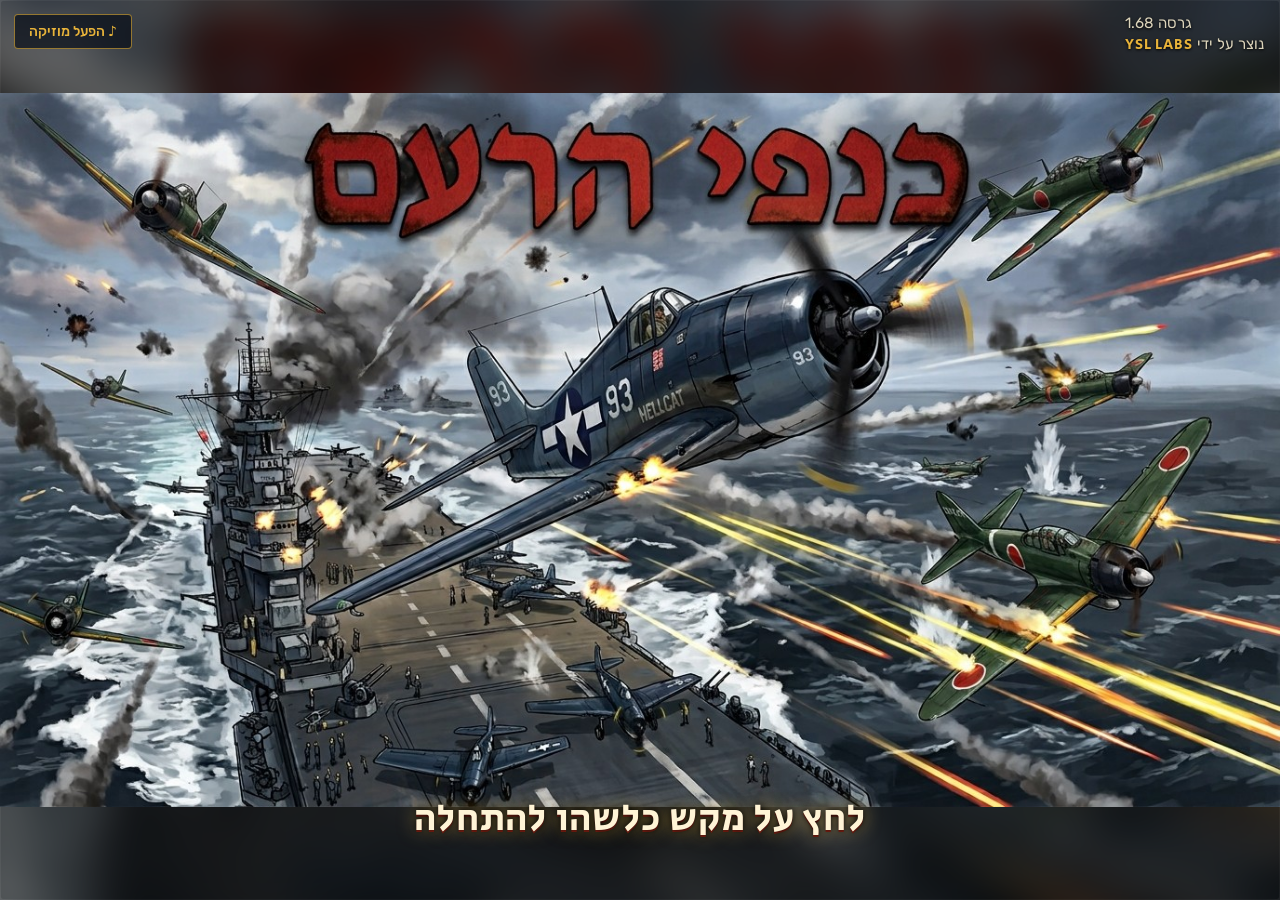
==== commit 8499b483: "Wings of Fury v1.68: streaks, daring flight, system damage, clouds, crates, new enemies, targets and" ====
--- a/wings-of-fury/index.html
+++ b/wings-of-fury/index.html
@@ -184,31 +184,33 @@
 
 <!-- ?v= is the game version (GAME_VERSION in data.js): a new version gets new addresses, so browsers can't keep
      running an old cached script after an update. Bump all of them together with GAME_VERSION (a test checks). -->
-<script src="js/data.js?v=1.67"></script>
-<script src="js/lang-en.js?v=1.67"></script>
-<script src="js/i18n.js?v=1.67"></script>
-<script src="js/audio.js?v=1.67"></script>
-<script src="js/world.js?v=1.67"></script>
-<script src="js/entities.js?v=1.67"></script>
-<script src="js/ai.js?v=1.67"></script>
-<script src="js/maneuvers.js?v=1.67"></script>
-<script src="js/aircraft.js?v=1.67"></script>
-<script src="js/plane3d.js?v=1.67"></script>
-<script src="js/render.js?v=1.67"></script>
-<script src="js/carrier.js?v=1.67"></script>
-<script src="js/ships.js?v=1.67"></script>
-<script src="js/structures.js?v=1.67"></script>
-<script src="js/tutorial.js?v=1.67"></script>
-<script src="js/defense.js?v=1.67"></script>
-<script src="js/ground.js?v=1.67"></script>
-<script src="js/ground-draw.js?v=1.67"></script>
-<script src="js/specials.js?v=1.67"></script>
-<script src="js/extras.js?v=1.67"></script>
-<script src="js/radio.js?v=1.67"></script>
-<script src="js/bailout.js?v=1.67"></script>
-<script src="js/wreck.js?v=1.67"></script>
-<script src="js/ui.js?v=1.67"></script>
-<script src="js/menuscene.js?v=1.67"></script>
-<script src="js/main.js?v=1.67"></script>
+<script src="js/data.js?v=1.68"></script>
+<script src="js/lang-en.js?v=1.68"></script>
+<script src="js/i18n.js?v=1.68"></script>
+<script src="js/audio.js?v=1.68"></script>
+<script src="js/world.js?v=1.68"></script>
+<script src="js/entities.js?v=1.68"></script>
+<script src="js/ai.js?v=1.68"></script>
+<script src="js/maneuvers.js?v=1.68"></script>
+<script src="js/aircraft.js?v=1.68"></script>
+<script src="js/plane3d.js?v=1.68"></script>
+<script src="js/render.js?v=1.68"></script>
+<script src="js/carrier.js?v=1.68"></script>
+<script src="js/ships.js?v=1.68"></script>
+<script src="js/structures.js?v=1.68"></script>
+<script src="js/tutorial.js?v=1.68"></script>
+<script src="js/defense.js?v=1.68"></script>
+<script src="js/ground.js?v=1.68"></script>
+<script src="js/ground-draw.js?v=1.68"></script>
+<script src="js/specials.js?v=1.68"></script>
+<script src="js/extras.js?v=1.68"></script>
+<script src="js/radio.js?v=1.68"></script>
+<script src="js/bailout.js?v=1.68"></script>
+<script src="js/wreck.js?v=1.68"></script>
+<script src="js/combat.js?v=1.68"></script>
+<script src="js/missions2.js?v=1.68"></script>
+<script src="js/ui.js?v=1.68"></script>
+<script src="js/menuscene.js?v=1.68"></script>
+<script src="js/main.js?v=1.68"></script>
 </body>
 </html>
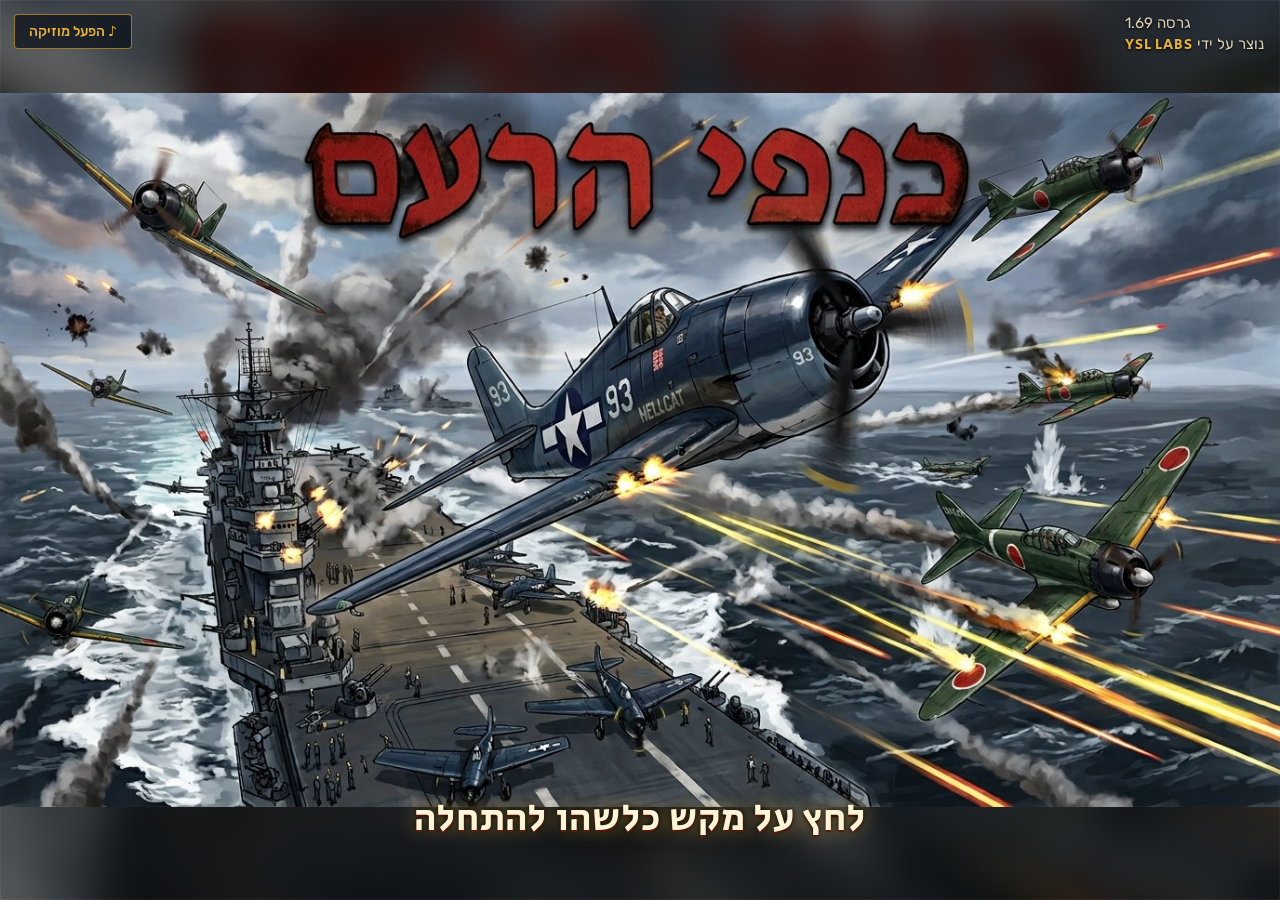
==== commit 8099f25c: "Wings of Fury v1.69: enemy pilots bail out only on screen; falling aircraft and parachutes never tri" ====
--- a/wings-of-fury/index.html
+++ b/wings-of-fury/index.html
@@ -184,33 +184,33 @@
 
 <!-- ?v= is the game version (GAME_VERSION in data.js): a new version gets new addresses, so browsers can't keep
      running an old cached script after an update. Bump all of them together with GAME_VERSION (a test checks). -->
-<script src="js/data.js?v=1.68"></script>
-<script src="js/lang-en.js?v=1.68"></script>
-<script src="js/i18n.js?v=1.68"></script>
-<script src="js/audio.js?v=1.68"></script>
-<script src="js/world.js?v=1.68"></script>
-<script src="js/entities.js?v=1.68"></script>
-<script src="js/ai.js?v=1.68"></script>
-<script src="js/maneuvers.js?v=1.68"></script>
-<script src="js/aircraft.js?v=1.68"></script>
-<script src="js/plane3d.js?v=1.68"></script>
-<script src="js/render.js?v=1.68"></script>
-<script src="js/carrier.js?v=1.68"></script>
-<script src="js/ships.js?v=1.68"></script>
-<script src="js/structures.js?v=1.68"></script>
-<script src="js/tutorial.js?v=1.68"></script>
-<script src="js/defense.js?v=1.68"></script>
-<script src="js/ground.js?v=1.68"></script>
-<script src="js/ground-draw.js?v=1.68"></script>
-<script src="js/specials.js?v=1.68"></script>
-<script src="js/extras.js?v=1.68"></script>
-<script src="js/radio.js?v=1.68"></script>
-<script src="js/bailout.js?v=1.68"></script>
-<script src="js/wreck.js?v=1.68"></script>
-<script src="js/combat.js?v=1.68"></script>
-<script src="js/missions2.js?v=1.68"></script>
-<script src="js/ui.js?v=1.68"></script>
-<script src="js/menuscene.js?v=1.68"></script>
-<script src="js/main.js?v=1.68"></script>
+<script src="js/data.js?v=1.69"></script>
+<script src="js/lang-en.js?v=1.69"></script>
+<script src="js/i18n.js?v=1.69"></script>
+<script src="js/audio.js?v=1.69"></script>
+<script src="js/world.js?v=1.69"></script>
+<script src="js/entities.js?v=1.69"></script>
+<script src="js/ai.js?v=1.69"></script>
+<script src="js/maneuvers.js?v=1.69"></script>
+<script src="js/aircraft.js?v=1.69"></script>
+<script src="js/plane3d.js?v=1.69"></script>
+<script src="js/render.js?v=1.69"></script>
+<script src="js/carrier.js?v=1.69"></script>
+<script src="js/ships.js?v=1.69"></script>
+<script src="js/structures.js?v=1.69"></script>
+<script src="js/tutorial.js?v=1.69"></script>
+<script src="js/defense.js?v=1.69"></script>
+<script src="js/ground.js?v=1.69"></script>
+<script src="js/ground-draw.js?v=1.69"></script>
+<script src="js/specials.js?v=1.69"></script>
+<script src="js/extras.js?v=1.69"></script>
+<script src="js/radio.js?v=1.69"></script>
+<script src="js/bailout.js?v=1.69"></script>
+<script src="js/wreck.js?v=1.69"></script>
+<script src="js/combat.js?v=1.69"></script>
+<script src="js/missions2.js?v=1.69"></script>
+<script src="js/ui.js?v=1.69"></script>
+<script src="js/menuscene.js?v=1.69"></script>
+<script src="js/main.js?v=1.69"></script>
 </body>
 </html>
